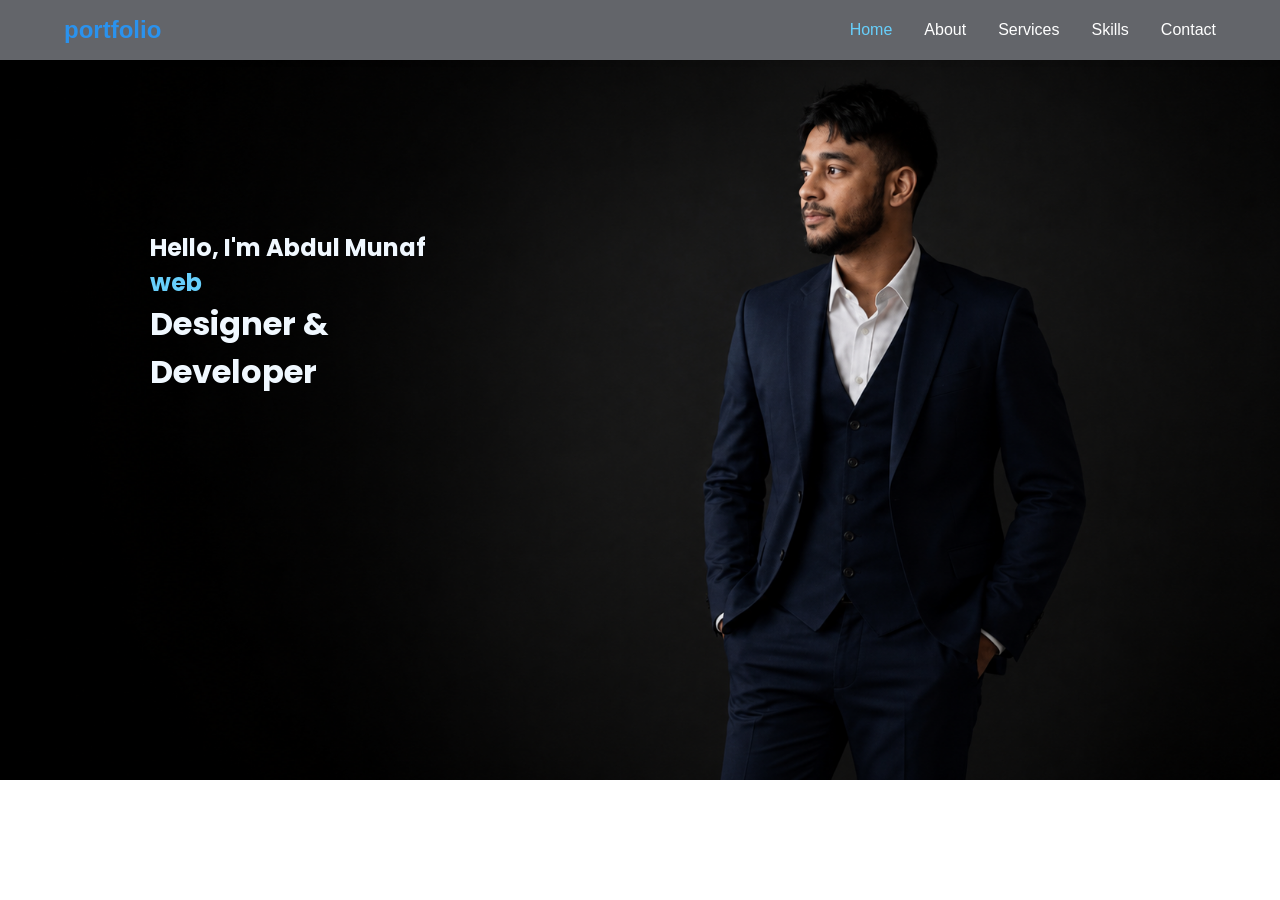
==== index.html @ fc9c2b0b "Add files via upload" ====
<!doctype html>
<html lang="en">
  <head>
    <meta charset="UTF-8" />
    <meta name="viewport" content="width=device-width, initial-scale=1.0" />
    <title>Home-page</title>
    <link rel="stylesheet" href="style.css" />
  </head>
  <body>
     


    <!--hero start-->
    <div class="hero"> 
        <div class="container-fluid">
           <div class="hero-img">
                 <img src="images/background.png" alt="hero-image"  >
                </div>
                <div class="hero-content">
                 <h2>Hello, I'm Abdul Munaf</h2>
                 <strong class="role">web</strong>
                 <h1>Designer & <br>      Developer</h1>
               </div>
    
            </div>
         </div>
    </div>



      <!--nav bar start-->      
    <nav class="navbar">
         <div class="portfolio">portfolio</div>
      <ul class="nav-links">
        <li><a href="index.html" class="active">Home</a></li>
        <li><a href="about.html">About</a></li>
        <li><a href="services.html">Services</a></li>
        <li><a href="skills.html">Skills</a></li>
        <li><a href="contact.html">Contact</a></li>
      </ul>
    </nav>
    
                 
        



  </body>
</html>
---- style.css ----
@import url("https://fonts.googleapis.com/css2?family=Poppins:ital,wght@0,100;0,200;0,300;0,400;0,500;0,600;0,700;0,800;0,900;1,100;1,200;1,300;1,400;1,500;1,600;1,700;1,800;1,900&display=swap");

* {
  margin: 0;
  padding: 0;
  box-sizing: border-box;
}

body {
  font-family: "Poppins", sans-serif;
  background: #ffffff;
}

/* Navbar Styles */
.navbar {
  font-family: -apple-system, BlinkMacSystemFont, 'Segoe UI', Roboto, Oxygen, Ubuntu, Cantarell, sans-serif;
  display: flex;
  justify-content: space-between;
  align-items: center;
  padding: 1rem 5%;
  background: rgb(99, 101, 106);
  box-shadow: 0 2px 5px rgba(0, 0, 0, 0.1);
  position: fixed;
  width: 100%;
  top: 0;
}

.portfolio{
  font-size: 1.5rem;
  font-weight: bold;
  color: #2a92ee;
}

.nav-links {
  display: flex;
  list-style: none;
  gap: 2rem;
}

.nav-links a {
  text-decoration: none;
  color: white;
  transition: color 0.3s ease;
}

.nav-links a:hover,
.nav-links a.active {
  color: #67cffb;
}


/*after the navbar**/
.container-fluid {
  width: 100%;
  height:80%;
  display: block;
  margin: auto;
  padding-top: 60px;
}



.hero-content{
   color:aliceblue;
    position:absolute;
    left:150px;
    top:230px;
}
  .hero {
    position: relative;
    width: 100%;

    margin-bottom: 0px;
    background-position: center;
    background-repeat: no-repeat;
    background-size: cover;
}

.hero .hero-img {
    position: relative;
    text-align: right;
    
}.hero .hero-img img {
    max-width: 100%;
    height: 10%;
}
.hero-content .role{
  font-size: 24px;
  
  color:#67cffb;
}


/*.background-img {
  width: 450px;
}

.background-img {
  width: 100%;
  height: auto;
  display: block;
  object-fit: cover;
}
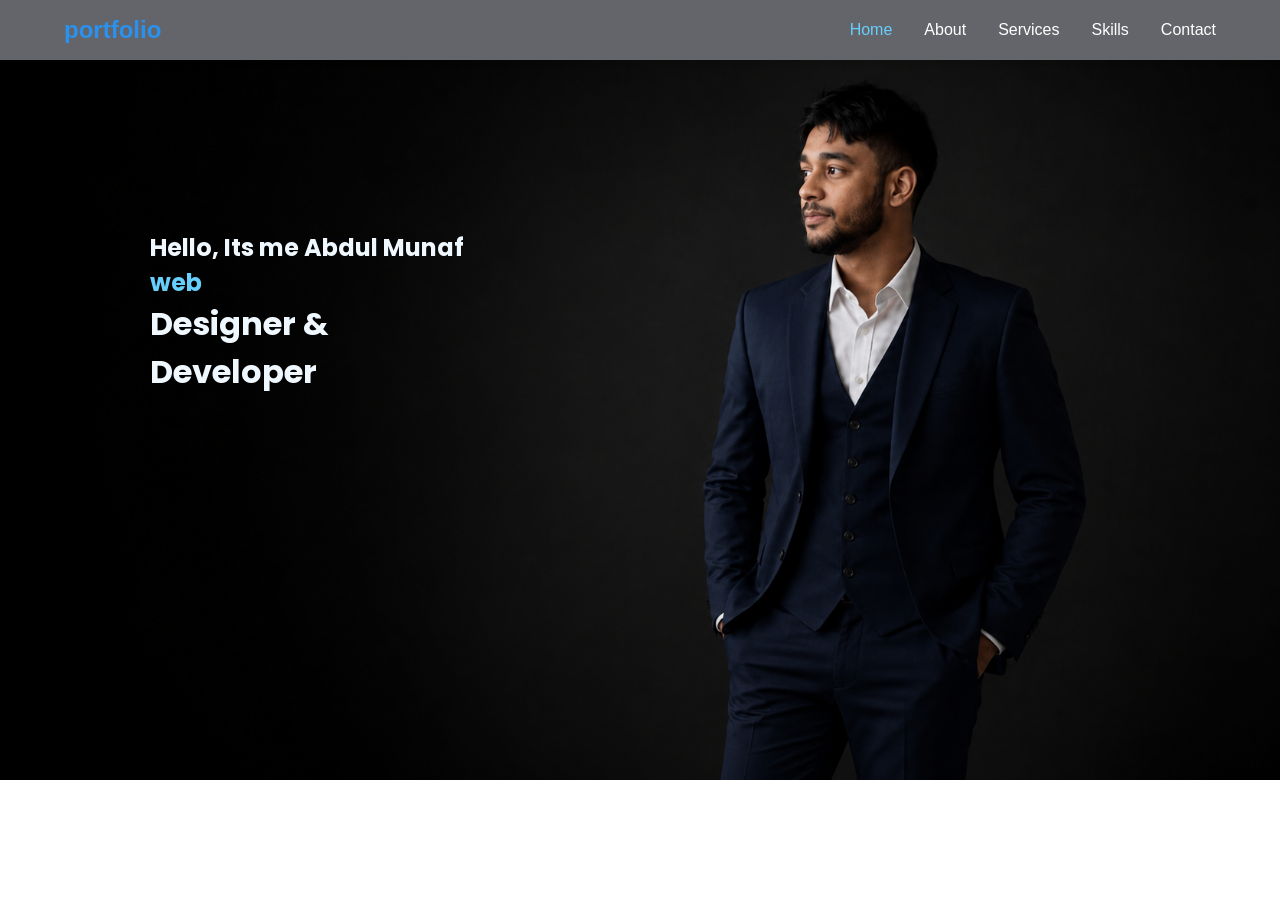
==== commit 3080d64d: "munaf/feat" ====
--- a/index.html
+++ b/index.html
@@ -3,7 +3,7 @@
   <head>
     <meta charset="UTF-8" />
     <meta name="viewport" content="width=device-width, initial-scale=1.0" />
-    <title>Home-page</title>
+    <title>portfolio</title>
     <link rel="stylesheet" href="style.css" />
   </head>
   <body>
@@ -17,7 +17,7 @@
                  <img src="images/background.png" alt="hero-image"  >
                 </div>
                 <div class="hero-content">
-                 <h2>Hello, I'm Abdul Munaf</h2>
+                 <h2>Hello, Its me Abdul Munaf</h2>
                  <strong class="role">web</strong>
                  <h1>Designer & <br>      Developer</h1>
                </div>
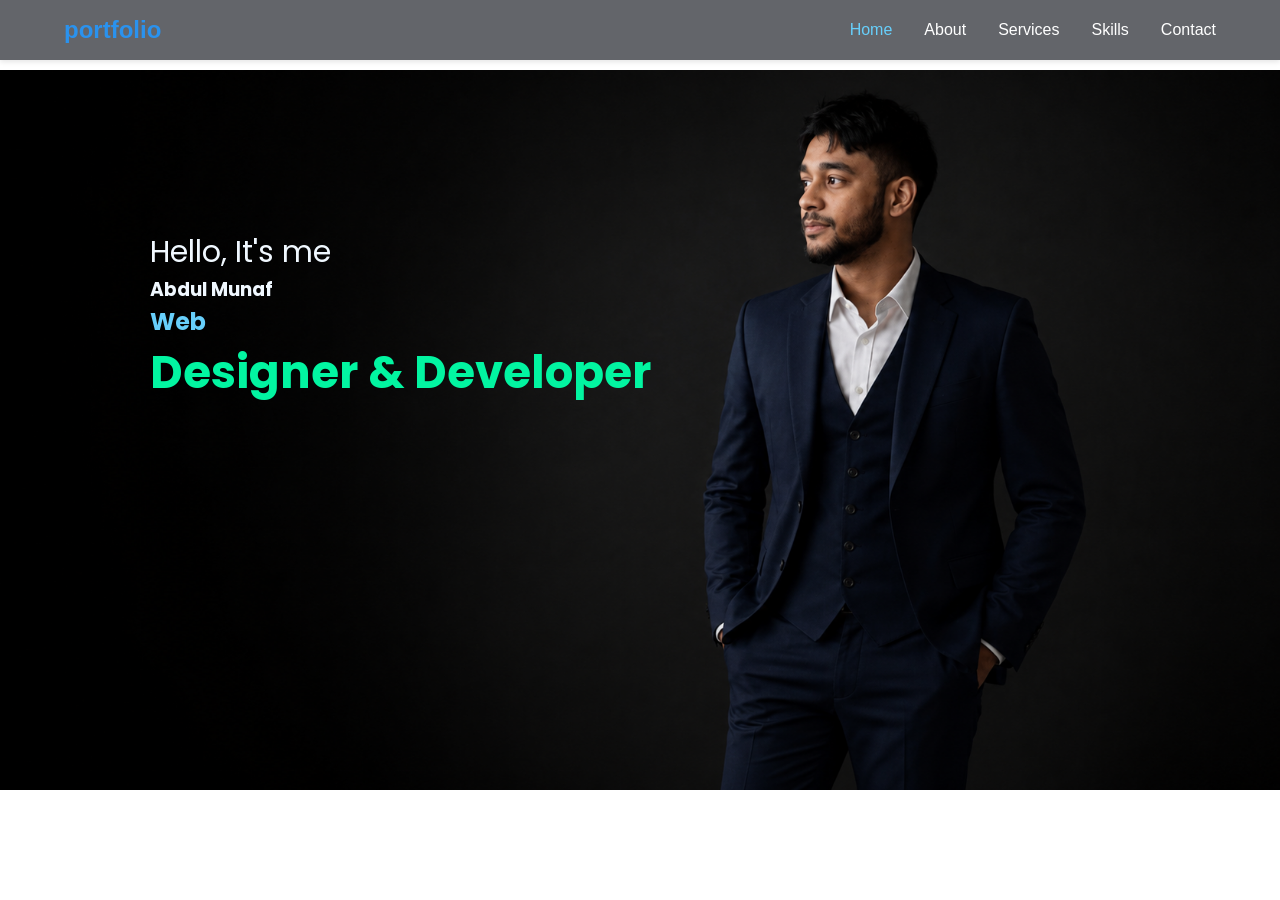
==== commit d0c3a366: "add the contact-form" ====
--- a/index.html
+++ b/index.html
@@ -17,9 +17,10 @@
                  <img src="images/background.png" alt="hero-image"  >
                 </div>
                 <div class="hero-content">
-                 <h2>Hello, Its me Abdul Munaf</h2>
-                 <strong class="role">web</strong>
-                 <h1>Designer & <br>      Developer</h1>
+                 <p>Hello, It's me </p>
+                 <h3>  Abdul Munaf</h3>
+                 <h2 class="web"> Web</h2>
+                 <strong class="role"> Designer & Developer</strong>
                </div>
     
             </div>
--- a/style.css
+++ b/style.css
@@ -55,7 +55,7 @@
   height:80%;
   display: block;
   margin: auto;
-  padding-top: 60px;
+  padding-top: 70px;
 }
 
 
@@ -85,10 +85,19 @@
     height: 10%;
 }
 .hero-content .role{
-  font-size: 24px;
-  
-  color:#67cffb;
+  font-size: 45px;
+  color:#02F5A1;
 }
+
+.hero-content h2{
+  color:#67cffb
+}
+.hero-content p{
+  font-size:30px
+}
+
+
+
 
 
 /*.background-img {
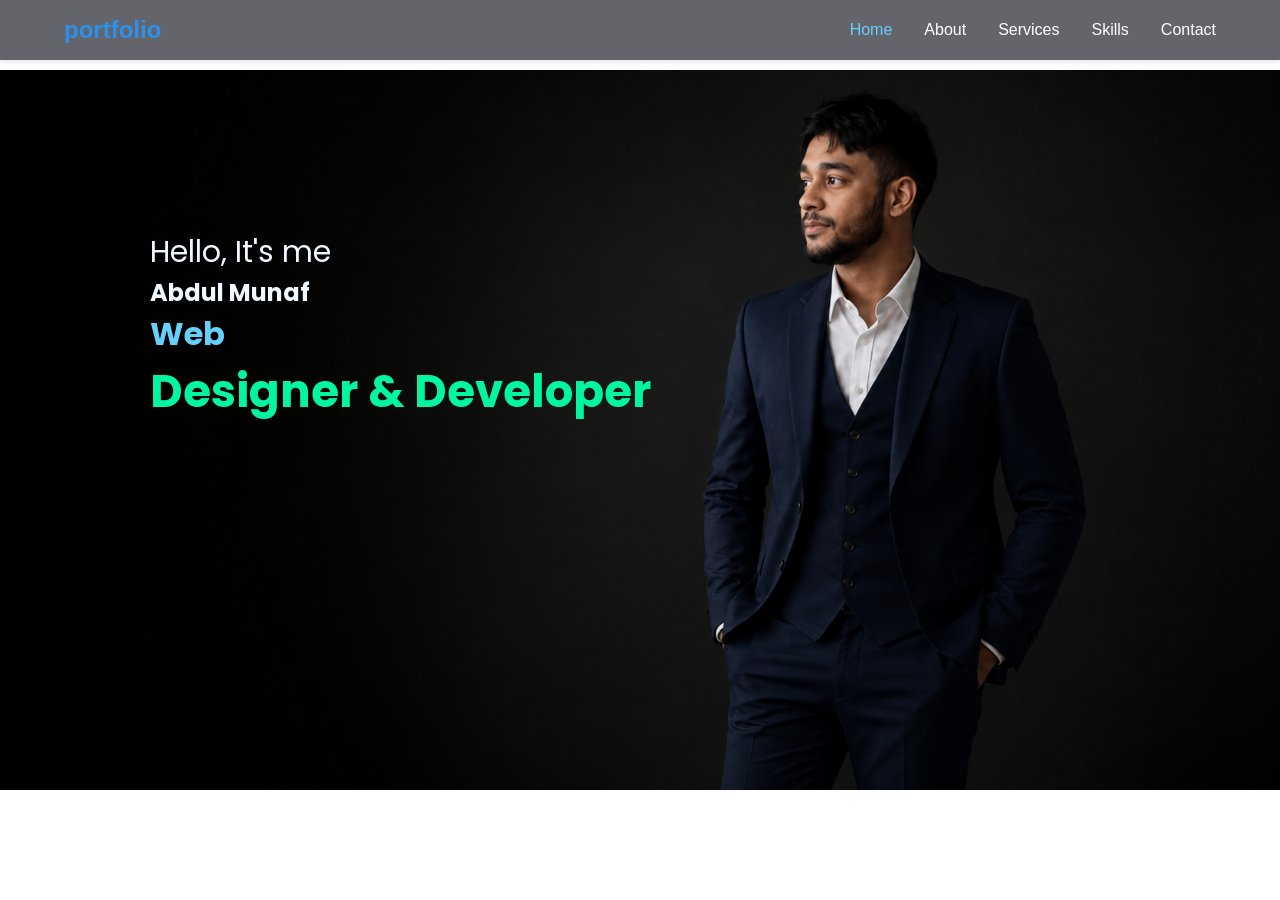
==== commit fc9c9894: "service/feat" ====
--- a/index.html
+++ b/index.html
@@ -18,8 +18,8 @@
                 </div>
                 <div class="hero-content">
                  <p>Hello, It's me </p>
-                 <h3>  Abdul Munaf</h3>
-                 <h2 class="web"> Web</h2>
+                 <h2>  Abdul Munaf</h2>
+                 <h1 class="web"> Web</h1>
                  <strong class="role"> Designer & Developer</strong>
                </div>
     
--- a/style.css
+++ b/style.css
@@ -69,7 +69,6 @@
   .hero {
     position: relative;
     width: 100%;
-
     margin-bottom: 0px;
     background-position: center;
     background-repeat: no-repeat;
@@ -89,7 +88,7 @@
   color:#02F5A1;
 }
 
-.hero-content h2{
+.hero-content h1 {
   color:#67cffb
 }
 .hero-content p{
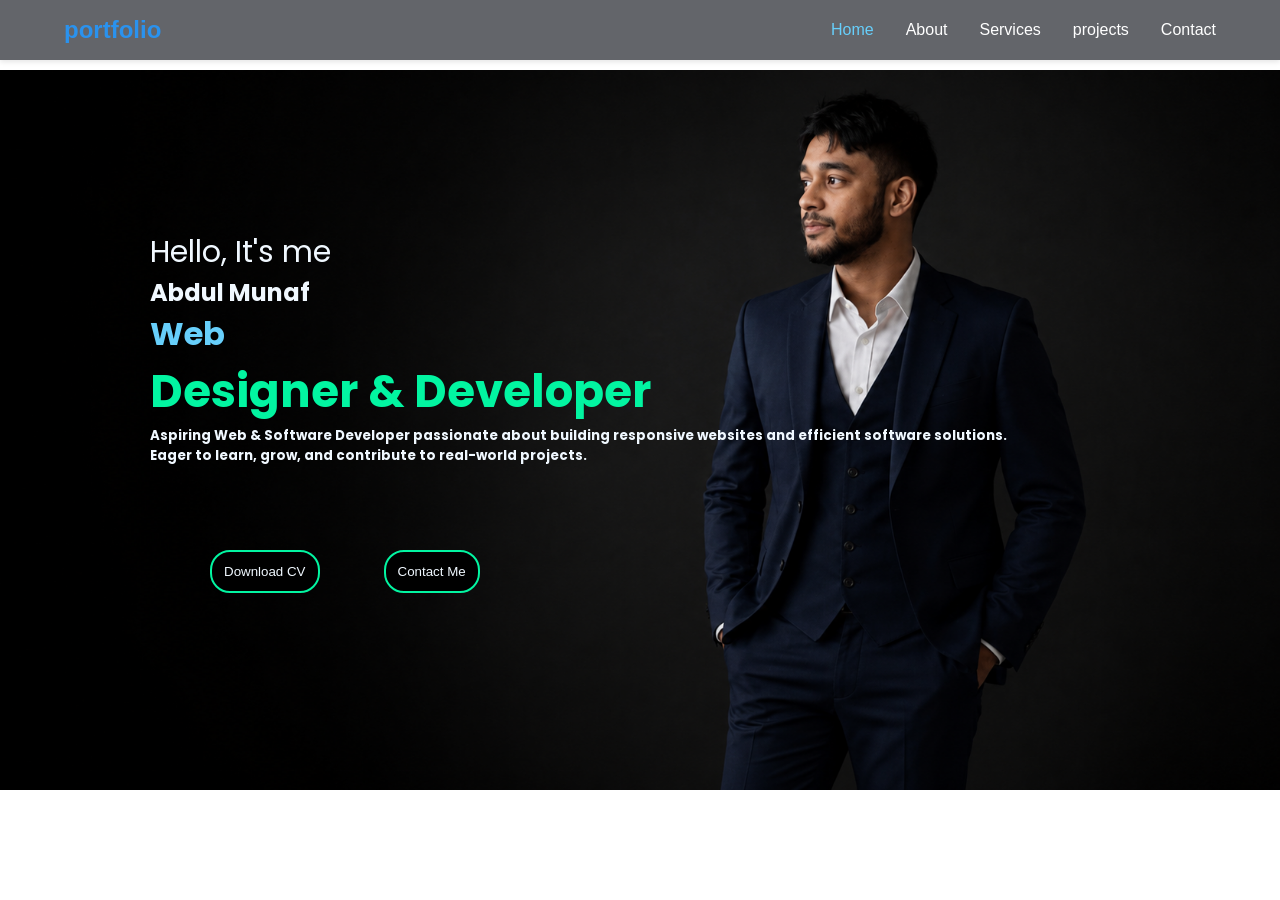
==== commit a9b66ef2: "add more styles" ====
--- a/index.html
+++ b/index.html
@@ -17,10 +17,11 @@
                  <img src="images/background.png" alt="hero-image"  >
                 </div>
                 <div class="hero-content">
-                 <p>Hello, It's me </p>
+                 <p >Hello, It's me </p>
                  <h2>  Abdul Munaf</h2>
                  <h1 class="web"> Web</h1>
                  <strong class="role"> Designer & Developer</strong>
+                 <h5>Aspiring Web & Software Developer passionate about building responsive websites and efficient software solutions.<br> Eager to learn, grow, and contribute to real-world projects.</h5>
                </div>
     
             </div>
@@ -36,13 +37,18 @@
         <li><a href="index.html" class="active">Home</a></li>
         <li><a href="about.html">About</a></li>
         <li><a href="services.html">Services</a></li>
-        <li><a href="skills.html">Skills</a></li>
+        <li><a href="projects.html">projects</a></li>
         <li><a href="contact.html">Contact</a></li>
       </ul>
     </nav>
     
-                 
+        <div class="hero-btn">
+        <button class="cv-btn" type ="submit" name="submit" value="Download CV" >Download CV</button>
         
+        <button class="contact-btn" onclick="window.location.href='contact.html'"> Contact Me</button>
+
+
+        </div> 
 
 
 
--- a/style.css
+++ b/style.css
@@ -95,7 +95,30 @@
   font-size:30px
 }
 
+.hero-btn{
+  position:absolute;
+  left:150px;
+  top:550px;}
 
+  .cv-btn,
+  .contact-btn{
+  padding: 12px;
+  margin-left:60px;
+  background-color:black;
+  border: 2px solid #02F5A1;
+  border-radius: 20px;
+  cursor: pointer;
+  color: aliceblue;
+  }
+
+
+
+.contact-btn:hover {
+   background: #12c922;
+}
+.cv-btn:hover{
+   background: #12c922;
+}
 
 
 
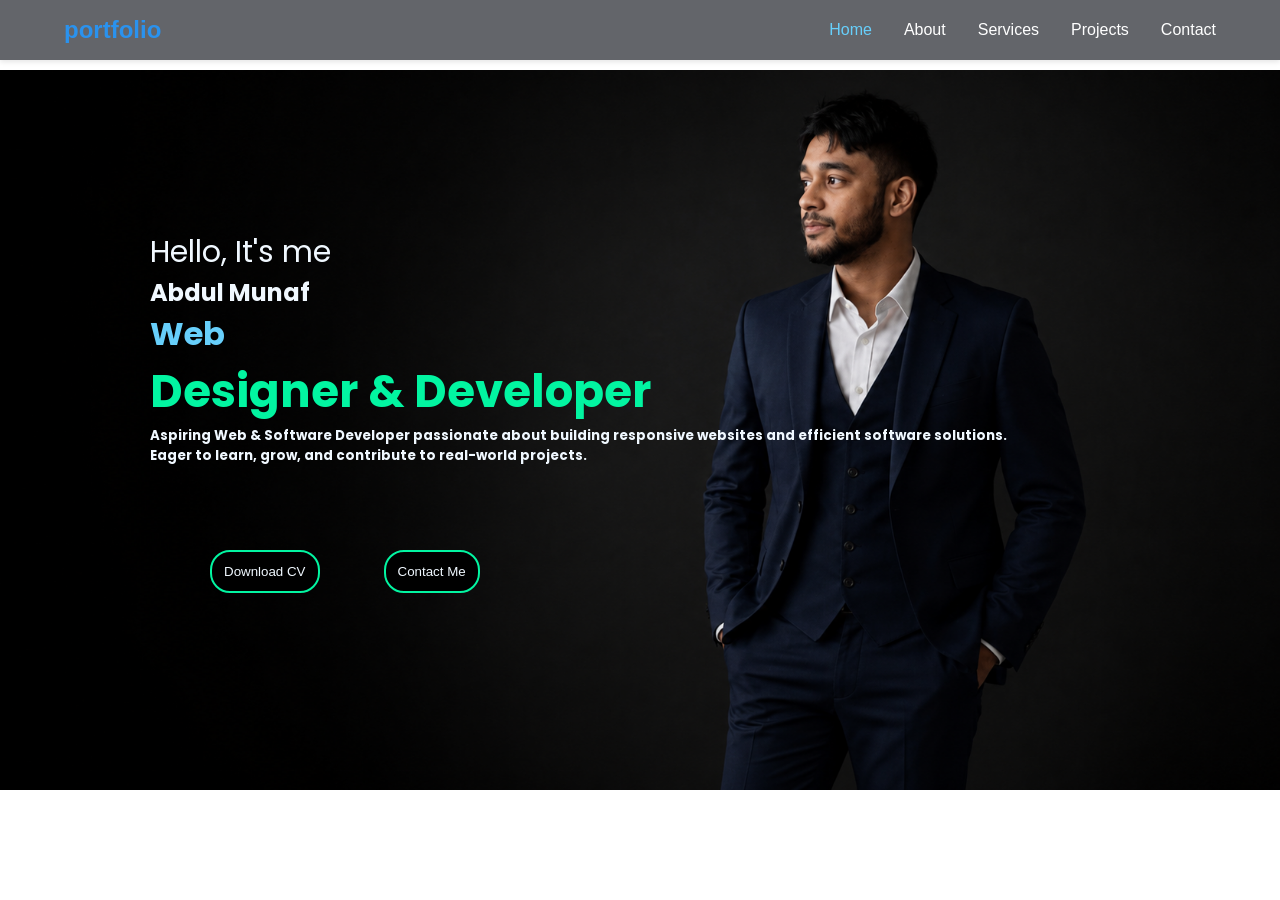
==== commit 38c39398: "jhsdfgjysdg" ====
--- a/index.html
+++ b/index.html
@@ -31,13 +31,13 @@
 
 
       <!--nav bar start-->      
-    <nav class="navbar">
+     <nav class="navbar">
          <div class="portfolio">portfolio</div>
       <ul class="nav-links">
         <li><a href="index.html" class="active">Home</a></li>
         <li><a href="about.html">About</a></li>
         <li><a href="services.html">Services</a></li>
-        <li><a href="projects.html">projects</a></li>
+        <li><a href="projects.html">Projects</a></li>
         <li><a href="contact.html">Contact</a></li>
       </ul>
     </nav>
--- a/style.css
+++ b/style.css
@@ -48,7 +48,6 @@
   color: #67cffb;
 }
 
-
 /*after the navbar**/
 .container-fluid {
   width: 100%;
@@ -78,7 +77,7 @@
 .hero .hero-img {
     position: relative;
     text-align: right;
-    
+    height:auto;
 }.hero .hero-img img {
     max-width: 100%;
     height: 10%;
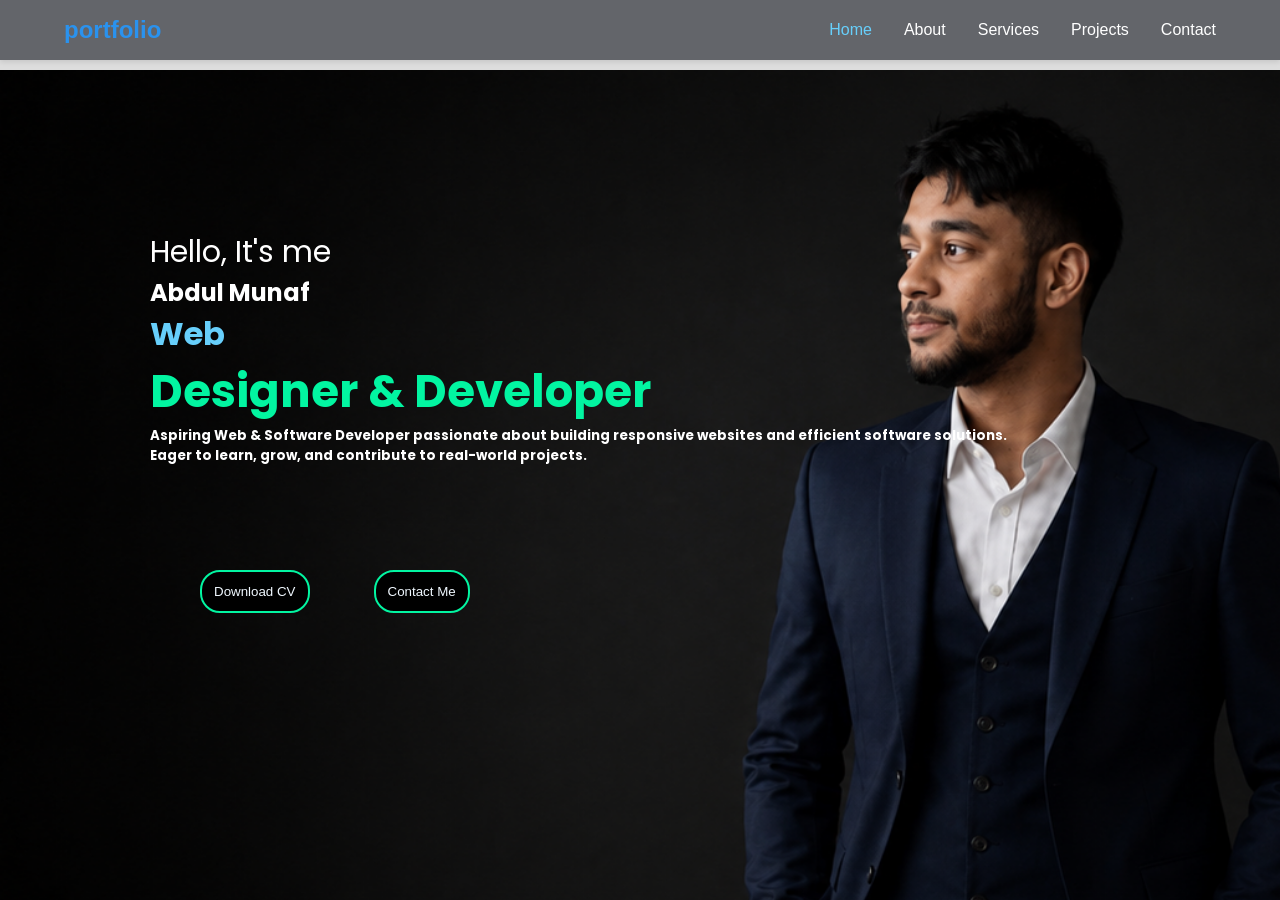
==== commit 43776076: "jhrgfhy" ====
--- a/index.html
+++ b/index.html
@@ -8,8 +8,6 @@
   </head>
   <body>
      
-
-
     <!--hero start-->
     <div class="hero"> 
         <div class="container-fluid">
@@ -30,7 +28,7 @@
 
 
 
-      <!--nav bar start-->      
+    <!--nav bar start-->      
      <nav class="navbar">
          <div class="portfolio">portfolio</div>
       <ul class="nav-links">
@@ -41,14 +39,13 @@
         <li><a href="contact.html">Contact</a></li>
       </ul>
     </nav>
-    
-        <div class="hero-btn">
-        <button class="cv-btn" type ="submit" name="submit" value="Download CV" >Download CV</button>
-        
-        <button class="contact-btn" onclick="window.location.href='contact.html'"> Contact Me</button>
 
 
-        </div> 
+     <!--buttons-->
+      <div class="hero-btn">
+        <button class="cv-btn" type ="submit" name="submit" value="Download CV" >Download CV</button>
+        <button class="contact-btn" onclick="window.location.href='contact.html'"> Contact Me</button>
+      </div> 
 
 
 
--- a/style.css
+++ b/style.css
@@ -8,12 +8,12 @@
 
 body {
   font-family: "Poppins", sans-serif;
-  background: #ffffff;
+  background: #ddd;
 }
 
 /* Navbar Styles */
 .navbar {
-  font-family: -apple-system, BlinkMacSystemFont, 'Segoe UI', Roboto, Oxygen, Ubuntu, Cantarell, sans-serif;
+ font-family: -apple-system, BlinkMacSystemFont, 'Segoe UI', Roboto, Oxygen, Ubuntu, Cantarell, sans-serif;
   display: flex;
   justify-content: space-between;
   align-items: center;
@@ -24,6 +24,7 @@
   width: 100%;
   top: 0;
 }
+
 
 .portfolio{
   font-size: 1.5rem;
@@ -48,39 +49,48 @@
   color: #67cffb;
 }
 
+
 /*after the navbar**/
 .container-fluid {
-  width: 100%;
+
+width: 100%;
   height:80%;
   display: block;
   margin: auto;
-  padding-top: 70px;
 }
 
 
 
 .hero-content{
-   color:aliceblue;
-    position:absolute;
+    position: absolute;
+    z-index: 2;
+    color: white;
+    
     left:150px;
     top:230px;
 }
-  .hero {
-    position: relative;
+
+  .hero {  
+     position: relative;
     width: 100%;
-    margin-bottom: 0px;
-    background-position: center;
-    background-repeat: no-repeat;
-    background-size: cover;
+    min-height: 100vh;
+    overflow: hidden;
 }
+   
 
 .hero .hero-img {
-    position: relative;
-    text-align: right;
-    height:auto;
+     position:absolute;
+    top: 70px;
+    left: 0;
+    width: 100%;
+    height: 100%;
+    z-index: -1;
 }.hero .hero-img img {
-    max-width: 100%;
-    height: 10%;
+    width: 100%;
+    height: 130%;
+    object-fit: cover;
+    object-position: center;
+    display: block;
 }
 .hero-content .role{
   font-size: 45px;
@@ -96,8 +106,8 @@
 
 .hero-btn{
   position:absolute;
-  left:150px;
-  top:550px;}
+  left:140px;
+  top:570px;}
 
   .cv-btn,
   .contact-btn{
@@ -110,8 +120,6 @@
   color: aliceblue;
   }
 
-
-
 .contact-btn:hover {
    background: #12c922;
 }
@@ -120,14 +128,17 @@
 }
 
 
+/* Responsive Design */
+@media (max-width: 768px) {
+    .nav-links {
+        gap: 1rem;
+    }
+    
+    .hero h1 {
+        font-size: 2rem;
+    }
+    
+    .hero p {
+        font-size: 1rem;
+    }}
 
-/*.background-img {
-  width: 450px;
-}
-
-.background-img {
-  width: 100%;
-  height: auto;
-  display: block;
-  object-fit: cover;
-}
